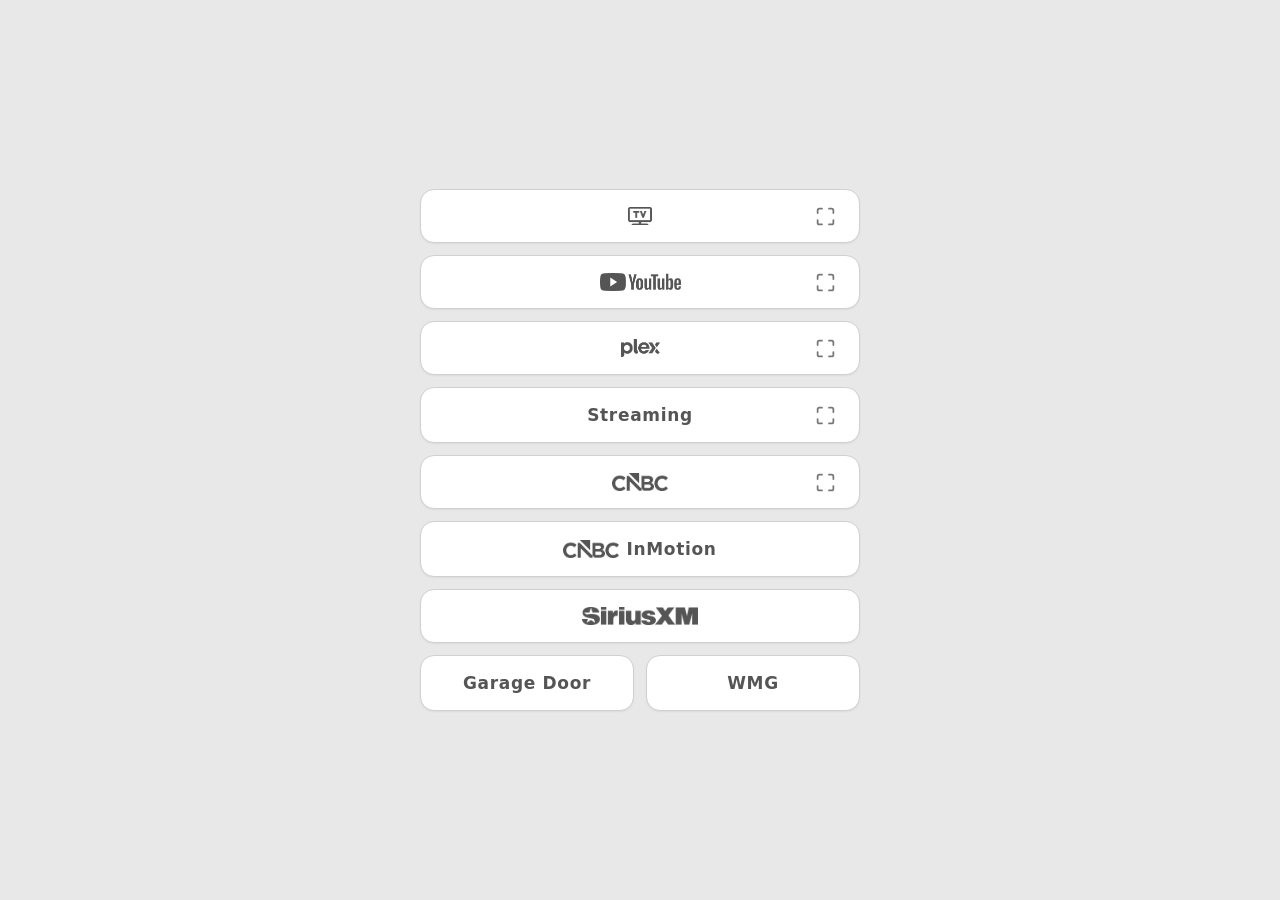
==== index.html @ 4ab603fc "Update width for lg-plex logo" ====
<!DOCTYPE html>
<html lang="en">
  <head>
    <meta charset="UTF-8">
    <meta name="viewport" content="width=device-width, initial-scale=1">
    <title>berno22</title>
    <style>
      :root {
        --bg: #e8e8e8;
        --surface: #ffffff;
        --text: #1a1a1a;
        --muted: #777777;
        --line: #d0d0d0;
        --accent: #2f2f2f;
        /* One grey for both the button labels and the brand marks beside them,
           so a logo reads as part of its label rather than as a competing
           element. --text is still used for hover and for the All Media link. */
        --mark: #555555;
      }
      * { margin: 0; padding: 0; box-sizing: border-box; }
      body {
        min-height: 100vh;
        background: var(--bg);
        color: var(--text);
        font-family: -apple-system, BlinkMacSystemFont, "Segoe UI", Inter, system-ui, sans-serif;
        font-weight: 300;
        display: flex;
        align-items: center;
        justify-content: center;
        padding: 40px 20px;
      }
      .links {
        display: flex;
        flex-direction: column;
        gap: 12px;
        width: min(440px, 90vw);
      }
      a {
        position: relative;
        display: block;
        text-decoration: none;
        /* The label and any brand mark beside it share one colour, so a logo
           reads as part of the label rather than as a competing element. */
        color: var(--mark);
        background: var(--surface);
        border: 1px solid var(--line);
        border-radius: 14px;
        padding: 17px 44px;
        font-size: 17px;
        font-weight: 600;
        letter-spacing: 0.04em;
        text-align: center;
        box-shadow: 0 1px 2px rgba(0, 0, 0, 0.06);
        transition: border-color 0.25s, box-shadow 0.25s, transform 0.25s,
                    color 0.25s, background 0.25s;
      }
      a::after {
        content: "\2192";
        position: absolute;
        right: 18px;
        top: 50%;
        transform: translateY(-50%) translateX(-6px);
        color: var(--accent);
        opacity: 0;
        transition: transform 0.25s, opacity 0.25s;
      }
      a:hover {
        border-color: var(--accent);
        background: #f5f5f5;
        transform: translateY(-2px);
        box-shadow: 0 8px 20px rgba(0, 0, 0, 0.08);
      }
      a:hover::after {
        opacity: 1;
        transform: translateY(-50%) translateX(0);
      }
      a:active {
        transform: translateY(0) scale(0.98);
      }
      a:focus-visible {
        outline: 2px solid var(--accent);
        outline-offset: 3px;
      }
      /* The Live TV row is split in two: the button itself opens the page the
         plain way, and a full-screen control in its right corner opens the
         redirect the other links on this page use. Two sibling anchors, because
         one <a> nested inside another is not valid and browsers will not
         reliably keep the inner link clickable. */
      .split {
        position: relative;
      }
      .split > .main,
      .has-logo {
        /* A flex row so a brand mark can sit beside the label and the pair still
           centres as one unit. */
        display: flex;
        align-items: center;
        justify-content: center;
        gap: 13px;
      }
      .split > .main {
        /* Equal padding on both sides, because the label is centred in the
           content box: with only the right side padded the text sits 12px left
           of the button's centre. The icon floats on top of the right padding,
           so that side carries room for the control - now 44px plus a 13px
           inset. Both sides grow together, which is what keeps the label
           centred. The button's own width is unaffected either way. */
        padding-left: 72px;
        padding-right: 72px;
      }
      /* A brand mark in place of, or in front of, the label.
         logos/*.png are black silhouettes with clean alpha, used as a CSS mask
         so the colour comes from CSS rather than being baked into the file - a
         mark can then never drift out of step with the rest of the page.
         The marks are grey and the text is near-black, so a logo reads as
         artwork sitting beside a label rather than as more label. Tying it to a
         token rather than currentColor is the point: it stays the same shade
         whatever colour the link is in, so it does not flip to near-black on
         hover and lose that separation.
         ONE height for every mark, so a brand that appears more than once - CNBC
         is on three rows - is the same size in all of them. Widths follow each
         wordmark's own proportions, because "SiriusXM" at 6.4:1 and "plex" at
         2.2:1 cannot share a width. */
      .lg {
        flex: none;
        height: 18px;
        width: var(--w, 44px);
        background-color: var(--mark);
        -webkit-mask: var(--m) center / contain no-repeat;
        mask: var(--m) center / contain no-repeat;
      }
      .lg-plex     { --m: url(logos/plex.png);     --w: 42px; }
      .lg-cnbc     { --m: url(logos/cnbc.png);     --w: 56px; }
      .lg-siriusxm { --m: url(logos/siriusxm.png); --w: 116px; }
      .lg-live     { --m: url(logos/live-tv.png);  --w: 24px; }
      .lg-youtube  { --m: url(logos/youtube.png?v=2);  --w: 81px; }
      /* Where the mark is a prefix on a phrase - "CNBC Audio" as the mark plus
         "Audio" - the gap closes up so the two read as one phrase rather than a
         logo with a caption. The visible text is then only "Audio", so these
         rows carry an aria-label to keep the full name as the accessible name. */
      .has-logo-inline { gap: 7px; }
      /* When a brand mark stands in for the label, the label stays in the DOM so
         screen readers still announce "Plex", but is hidden from view. Every
         real brand mark for this page - Plex, CNBC, SiriusXM - is a wordmark, so
         putting one beside its own name reads as "plex>Plex". */
      .lbl-vh {
        position: absolute;
        width: 1px;
        height: 1px;
        margin: -1px;
        padding: 0;
        border: 0;
        overflow: hidden;
        clip-path: inset(50%);
        white-space: nowrap;
      }
      /* Move the hover arrow clear of the full-screen control instead of
         letting the two overlap. */
      .split > .main::after {
        right: 72px;
      }
      /* The full-screen control is absolutely positioned inside the row, so
         making it larger does not resize the URL button beside it - the button
         keeps its full column width and the label stays centred because the
         padding below grows on BOTH sides. */
      .split > .fs {
        position: absolute;
        right: 13px;
        top: 50%;
        transform: translateY(-50%);
        /* 44px, not 48. The row itself is only 54px tall, so a 48px control is
           89% of it and reads as a competing element rather than as chrome.
           44 keeps the larger tap target without that. */
        width: 44px;
        height: 44px;
        padding: 0;
        display: flex;
        align-items: center;
        justify-content: center;
        border-radius: 11px;
        border: 1px solid transparent;
        background: transparent;
        color: var(--muted);
        box-shadow: none;
      }
      .split > .fs::after {
        content: none;
      }
      .split > .fs svg {
        width: 21px;
        height: 21px;
        display: block;
      }
      /* A full-screen button needs the same shape three more times. One symbol,
         referenced, beats four copies of the same four paths. */
      .sprite {
        position: absolute;
        width: 0;
        height: 0;
        overflow: hidden;
      }
      .split > .fs:hover {
        color: var(--text);
        border-color: var(--line);
        background: #f5f5f5;
        /* Keep the vertical centring: the base hover lifts by 2px, which would
           knock the glyph out of line with the label. */
        transform: translateY(-50%);
        box-shadow: none;
      }
      .split > .fs:active {
        transform: translateY(-50%) scale(0.94);
      }
      /* Two destinations that belong on one line, as two buttons rather than one
         button with a corner control. Splitting a single button in half reads as
         "two views of the same thing" - which is what the full-screen corner
         means - and WMG is not a view of Garage Door, it is somewhere else. */
      .pair {
        display: flex;
        gap: 12px;
      }
      .pair > a {
        /* Equal halves, so the row reads as a deliberate pair rather than as one
           wide button with a small thing leaning on it. min-width:0 lets the
           text ellipsis instead of forcing the row wider than the column. */
        flex: 1 1 0;
        min-width: 0;
        overflow: hidden;
        text-overflow: ellipsis;
        white-space: nowrap;
        /* The 44px side padding the full-width rows carry exists to clear the
           hover arrow and, on split rows, the corner control. At half width that
           padding would eat most of the button. */
        padding: 17px 16px;
      }
      /* No hover arrow here. At half width it would sit under the label rather
         than in the margin beside it, and there is no corner control for it to
         dodge - so there is nothing for it to clear. */
      .pair > a::after {
        content: none;
      }
      @media (max-width: 480px) {
        a { font-size: 16px; }
      }
    </style>
  </head>
  <body>
    <svg class="sprite" aria-hidden="true" focusable="false">
      <symbol id="ico-fullscreen" viewBox="0 0 24 24" fill="none" stroke="currentColor"
              stroke-width="2" stroke-linecap="round" stroke-linejoin="round">
        <path d="M8 3H5a2 2 0 0 0-2 2v3"></path>
        <path d="M16 3h3a2 2 0 0 1 2 2v3"></path>
        <path d="M8 21H5a2 2 0 0 1-2-2v-3"></path>
        <path d="M16 21h3a2 2 0 0 0 2-2v-3"></path>
      </symbol>
    </svg>

    <div class="links">
      <div class="split">
        <a class="main" href="https://berno22.github.io/livetv/">
          <span class="lg lg-live" aria-hidden="true"></span
          ><span class="lbl-vh">Live TV</span>
        </a>
        <a class="fs" href="https://www.youtube.com/redirect?q=https://berno22.github.io/livetv/"
           title="Live TV full screen" aria-label="Live TV full screen">
          <svg aria-hidden="true" focusable="false"><use href="#ico-fullscreen"></use></svg>
        </a>
      </div>
      <div class="split">
        <a class="main" href="https://yt.vpmbd45g3cfj.opentunnel.xyz/">
          <span class="lg lg-youtube" aria-hidden="true"></span
          ><span class="lbl-vh">YouTube</span>
        </a>
        <a class="fs" href="https://www.youtube.com/redirect?q=https://yt.vpmbd45g3cfj.opentunnel.xyz/"
           title="YouTube full screen" aria-label="YouTube full screen">
          <svg aria-hidden="true" focusable="false"><use href="#ico-fullscreen"></use></svg>
        </a>
      </div>
      <div class="split">
        <a class="main" href="https://plex.vpmbd45g3cfj.opentunnel.xyz">
          <span class="lg lg-plex" aria-hidden="true"></span
          ><span class="lbl-vh">Plex</span>
        </a>
        <a class="fs" href="https://www.youtube.com/redirect?q=https://app.plex.tv/"
           title="Plex full screen" aria-label="Plex full screen">
          <svg aria-hidden="true" focusable="false"><use href="#ico-fullscreen"></use></svg>
        </a>
      </div>
      <div class="split">
        <a class="main" href="https://cinejoy.pk"><span>Streaming</span></a>
        <a class="fs" href="https://www.youtube.com/redirect?q=https://cinejoy.pk"
           title="Streaming full screen" aria-label="Streaming full screen">
          <svg aria-hidden="true" focusable="false"><use href="#ico-fullscreen"></use></svg>
        </a>
      </div>
      <div class="split">
        <a class="main" href="https://berno22.github.io/cnbc.html">
          <span class="lg lg-cnbc" aria-hidden="true"></span
          ><span class="lbl-vh">CNBC</span>
        </a>
        <a class="fs" href="https://www.youtube.com/redirect?q=https://berno22.github.io/cnbc.html"
           title="CNBC full screen" aria-label="CNBC full screen">
          <svg aria-hidden="true" focusable="false"><use href="#ico-fullscreen"></use></svg>
        </a>
      </div>
      <!-- CNBC InMotion sits directly under CNBC rather than at the bottom of the
           list. Both are the same brand, and they were only separated by four
           unrelated rows, so the two halves of one thing read as two separate
           destinations. -->
      <a class="has-logo has-logo-inline" href="https://berno22.github.io/cnbcinmotion/"
         aria-label="CNBC InMotion">
        <span class="lg lg-cnbc" aria-hidden="true"></span><span>InMotion</span>
      </a>
      <!-- CNBC Audio is hidden for now. Commented out rather than deleted, so
           it is one uncomment away. Note: a double hyphen is illegal inside an
           HTML comment and can end it early, so the markup below must not
           contain one, and neither may this note. -->
      <!--
      <a class="has-logo has-logo-inline" href="https://berno22.github.io/cnbcaudio/"
         aria-label="CNBC Audio">
        <span class="lg lg-cnbc" aria-hidden="true"></span><span>Audio</span>
      </a>
      -->
      <a class="has-logo" href="https://siriusxm.vpmbd45g3cfj.opentunnel.xyz">
        <span class="lg lg-siriusxm" aria-hidden="true"></span
        ><span class="lbl-vh">SiriusXM</span>
      </a>
      <!-- Garage Door and WMG share a line as two buttons of their own. Neither is a
           view of the other, so neither is drawn as half of one button: a split
           button says "same thing, different view", and that is not what these
           two are. -->
      <div class="pair">
        <a href="https://berno22.github.io/garagedoor/">Garage Door</a>
        <a href="https://wmg.vpmbd45g3cfj.opentunnel.xyz">WMG</a>
      </div>
    </div>
  </body>
</html>
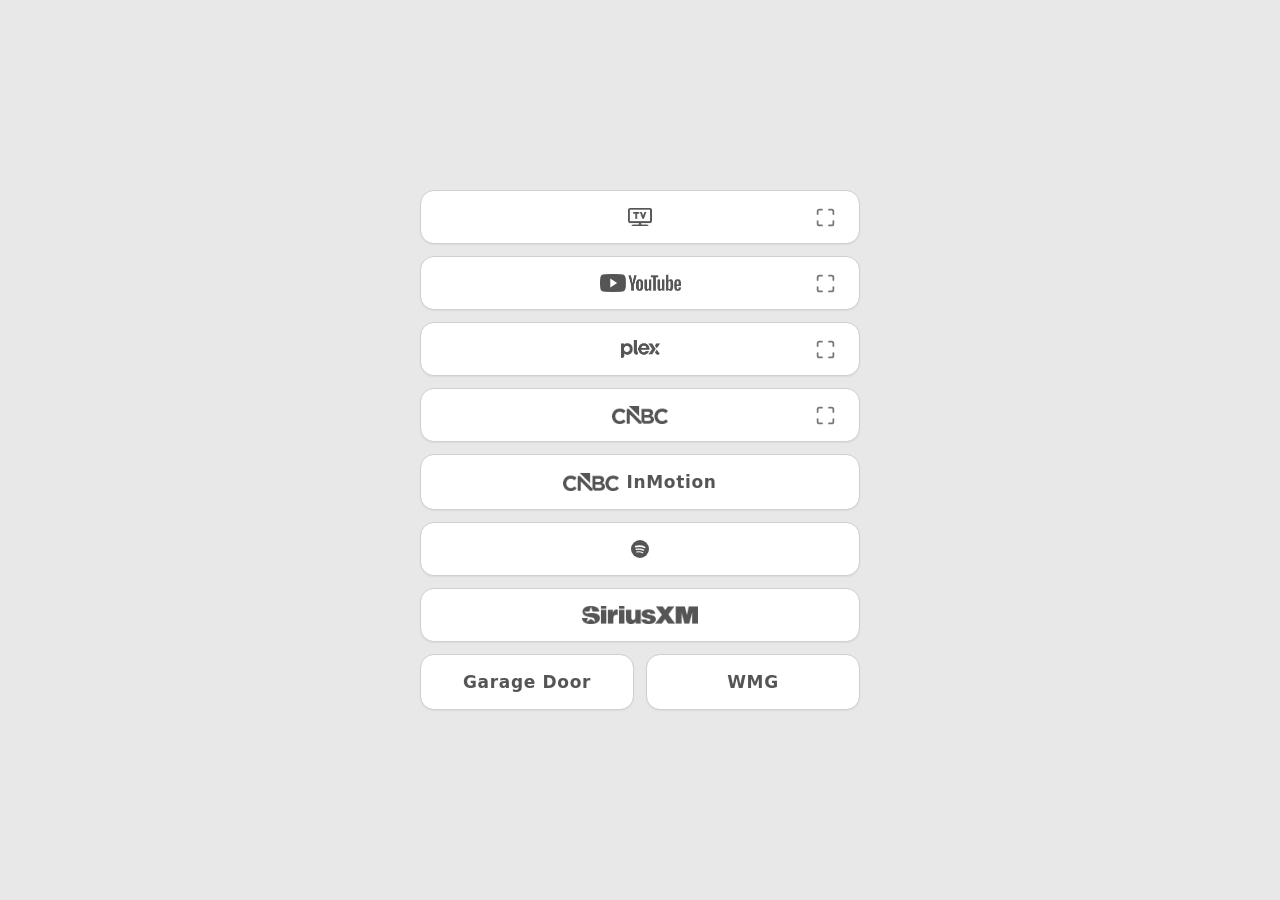
==== commit 6ed474a6: "Add Spotify link and remove Streaming" ====
--- a/index.html
+++ b/index.html
@@ -131,6 +131,7 @@
       }
       .lg-plex     { --m: url(logos/plex.png);     --w: 42px; }
       .lg-cnbc     { --m: url(logos/cnbc.png);     --w: 56px; }
+      .lg-spotify  { --m: url(logos/spotify.svg);  --w: 18px; }
       .lg-siriusxm { --m: url(logos/siriusxm.png); --w: 116px; }
       .lg-live     { --m: url(logos/live-tv.png);  --w: 24px; }
       .lg-youtube  { --m: url(logos/youtube.png?v=2);  --w: 81px; }
@@ -287,13 +288,6 @@
         </a>
       </div>
       <div class="split">
-        <a class="main" href="https://cinejoy.pk"><span>Streaming</span></a>
-        <a class="fs" href="https://www.youtube.com/redirect?q=https://cinejoy.pk"
-           title="Streaming full screen" aria-label="Streaming full screen">
-          <svg aria-hidden="true" focusable="false"><use href="#ico-fullscreen"></use></svg>
-        </a>
-      </div>
-      <div class="split">
         <a class="main" href="https://berno22.github.io/cnbc.html">
           <span class="lg lg-cnbc" aria-hidden="true"></span
           ><span class="lbl-vh">CNBC</span>
@@ -310,6 +304,11 @@
       <a class="has-logo has-logo-inline" href="https://berno22.github.io/cnbcinmotion/"
          aria-label="CNBC InMotion">
         <span class="lg lg-cnbc" aria-hidden="true"></span><span>InMotion</span>
+      </a>
+      <a class="has-logo" href="https://spotify.vpmbd45g3cfj.opentunnel.xyz"
+         aria-label="Spotify">
+        <span class="lg lg-spotify" aria-hidden="true"></span
+        ><span class="lbl-vh">Spotify</span>
       </a>
       <!-- CNBC Audio is hidden for now. Commented out rather than deleted, so
            it is one uncomment away. Note: a double hyphen is illegal inside an
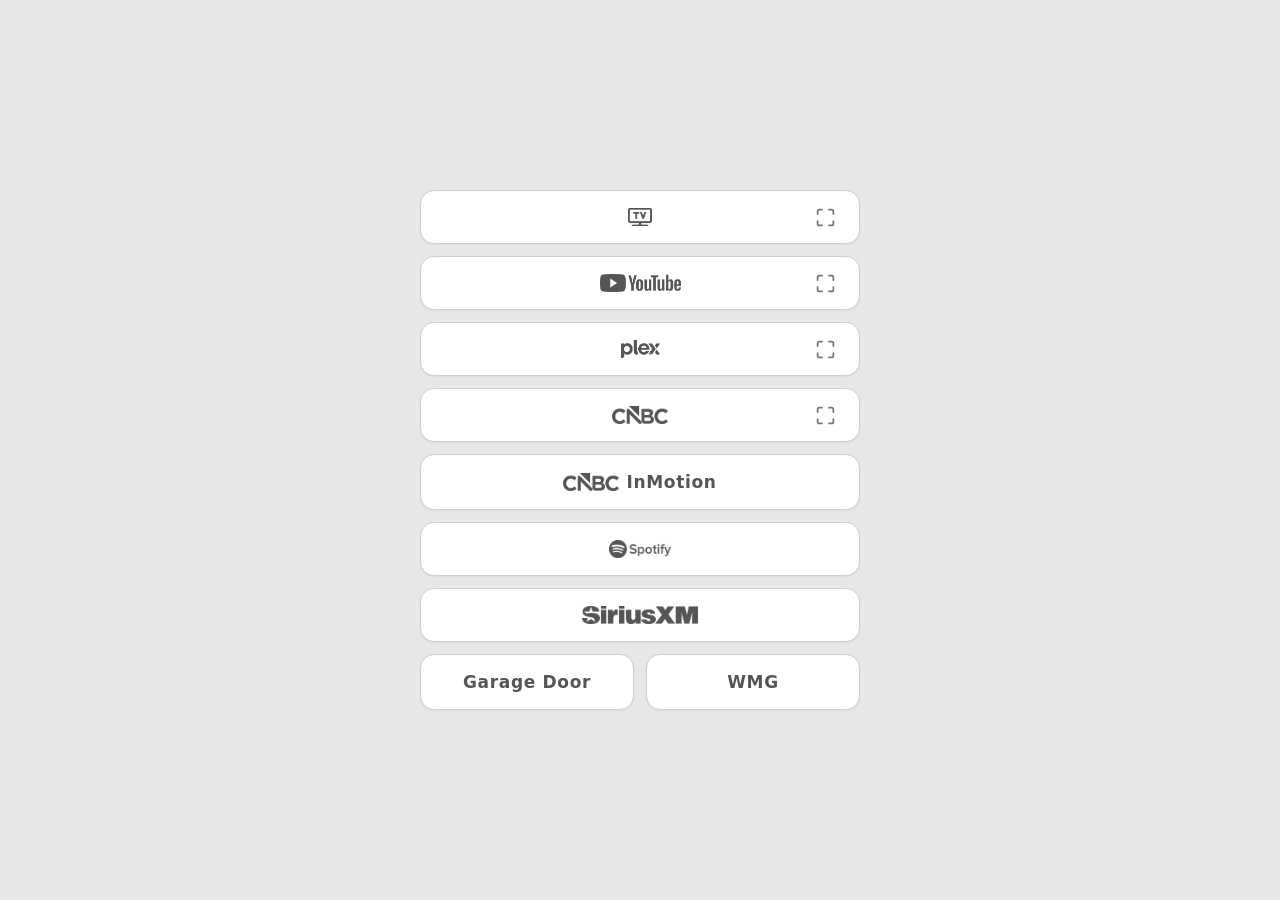
==== commit 96d4742d: "Use supplied Spotify logo" ====
--- a/index.html
+++ b/index.html
@@ -131,7 +131,7 @@
       }
       .lg-plex     { --m: url(logos/plex.png);     --w: 42px; }
       .lg-cnbc     { --m: url(logos/cnbc.png);     --w: 56px; }
-      .lg-spotify  { --m: url(logos/spotify.svg);  --w: 18px; }
+      .lg-spotify  { --m: url(logos/spotify.png);  --w: 62px; }
       .lg-siriusxm { --m: url(logos/siriusxm.png); --w: 116px; }
       .lg-live     { --m: url(logos/live-tv.png);  --w: 24px; }
       .lg-youtube  { --m: url(logos/youtube.png?v=2);  --w: 81px; }
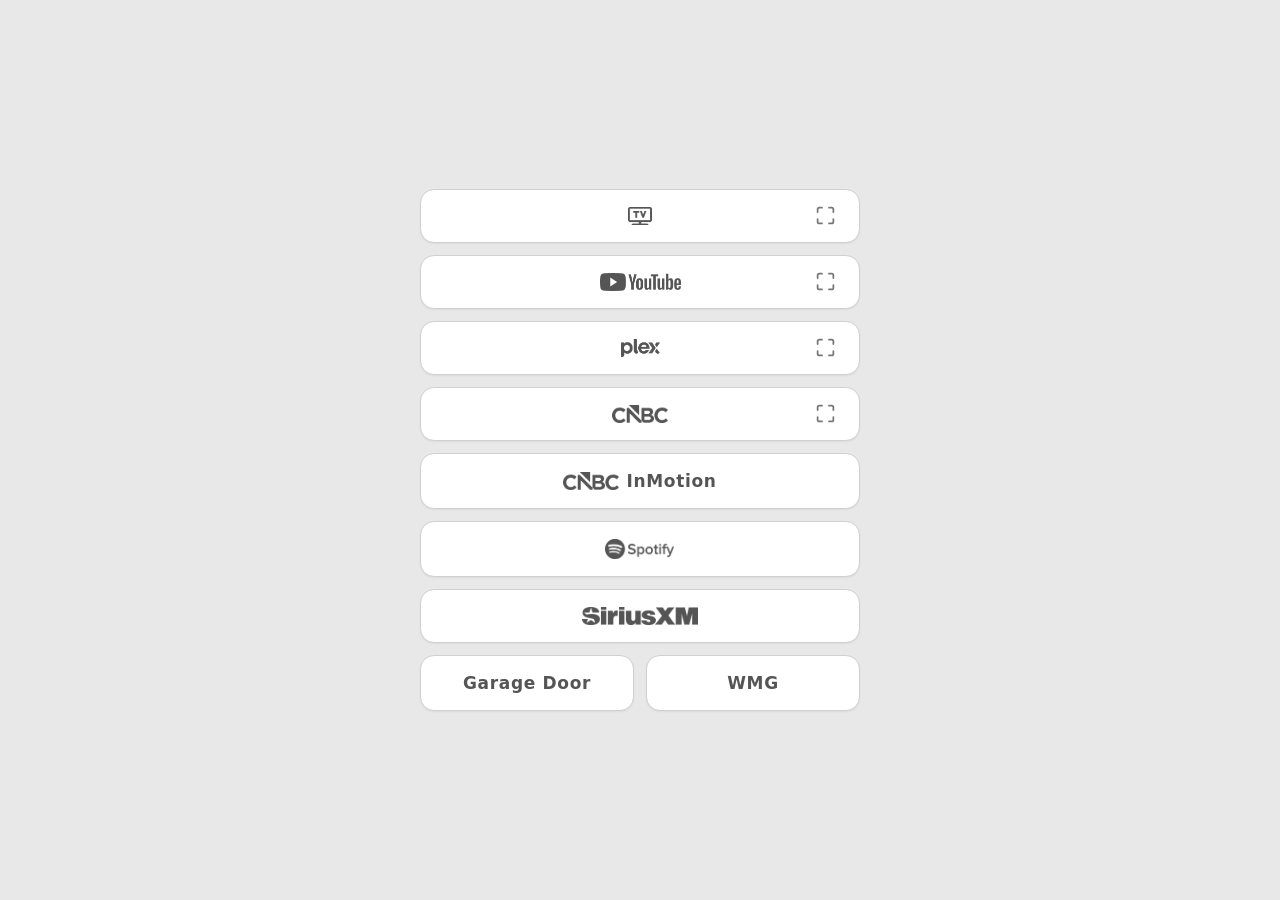
==== commit 009c4b58: "Increase Spotify logo size" ====
--- a/index.html
+++ b/index.html
@@ -131,7 +131,7 @@
       }
       .lg-plex     { --m: url(logos/plex.png);     --w: 42px; }
       .lg-cnbc     { --m: url(logos/cnbc.png);     --w: 56px; }
-      .lg-spotify  { --m: url(logos/spotify.png);  --w: 62px; }
+      .lg-spotify  { --m: url(logos/spotify.png);  --w: 71.3px; height: 20.7px; }
       .lg-siriusxm { --m: url(logos/siriusxm.png); --w: 116px; }
       .lg-live     { --m: url(logos/live-tv.png);  --w: 24px; }
       .lg-youtube  { --m: url(logos/youtube.png?v=2);  --w: 81px; }
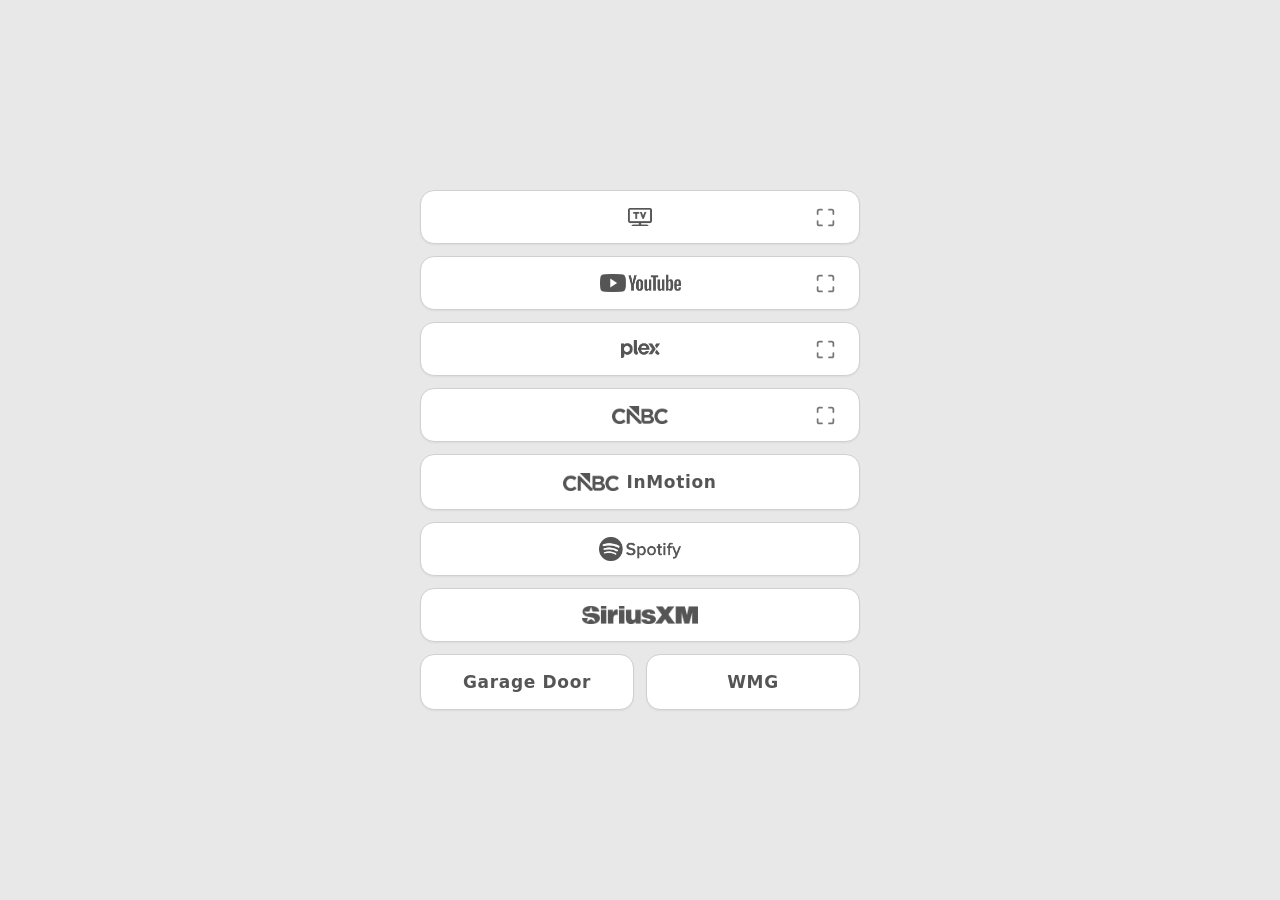
==== commit e2780ce1: "Increase Spotify logo another 15 percent" ====
--- a/index.html
+++ b/index.html
@@ -131,7 +131,8 @@
       }
       .lg-plex     { --m: url(logos/plex.png);     --w: 42px; }
       .lg-cnbc     { --m: url(logos/cnbc.png);     --w: 56px; }
-      .lg-spotify  { --m: url(logos/spotify.png);  --w: 71.3px; height: 20.7px; }
+      .lg-spotify  { --m: url(logos/spotify.png);  --w: 82px; height: 23.8px; }
+      .spotify-link { padding-top: 14px; padding-bottom: 14px; }
       .lg-siriusxm { --m: url(logos/siriusxm.png); --w: 116px; }
       .lg-live     { --m: url(logos/live-tv.png);  --w: 24px; }
       .lg-youtube  { --m: url(logos/youtube.png?v=2);  --w: 81px; }
@@ -305,7 +306,7 @@
          aria-label="CNBC InMotion">
         <span class="lg lg-cnbc" aria-hidden="true"></span><span>InMotion</span>
       </a>
-      <a class="has-logo" href="https://spotify.vpmbd45g3cfj.opentunnel.xyz"
+      <a class="has-logo spotify-link" href="https://spotify.vpmbd45g3cfj.opentunnel.xyz"
          aria-label="Spotify">
         <span class="lg lg-spotify" aria-hidden="true"></span
         ><span class="lbl-vh">Spotify</span>
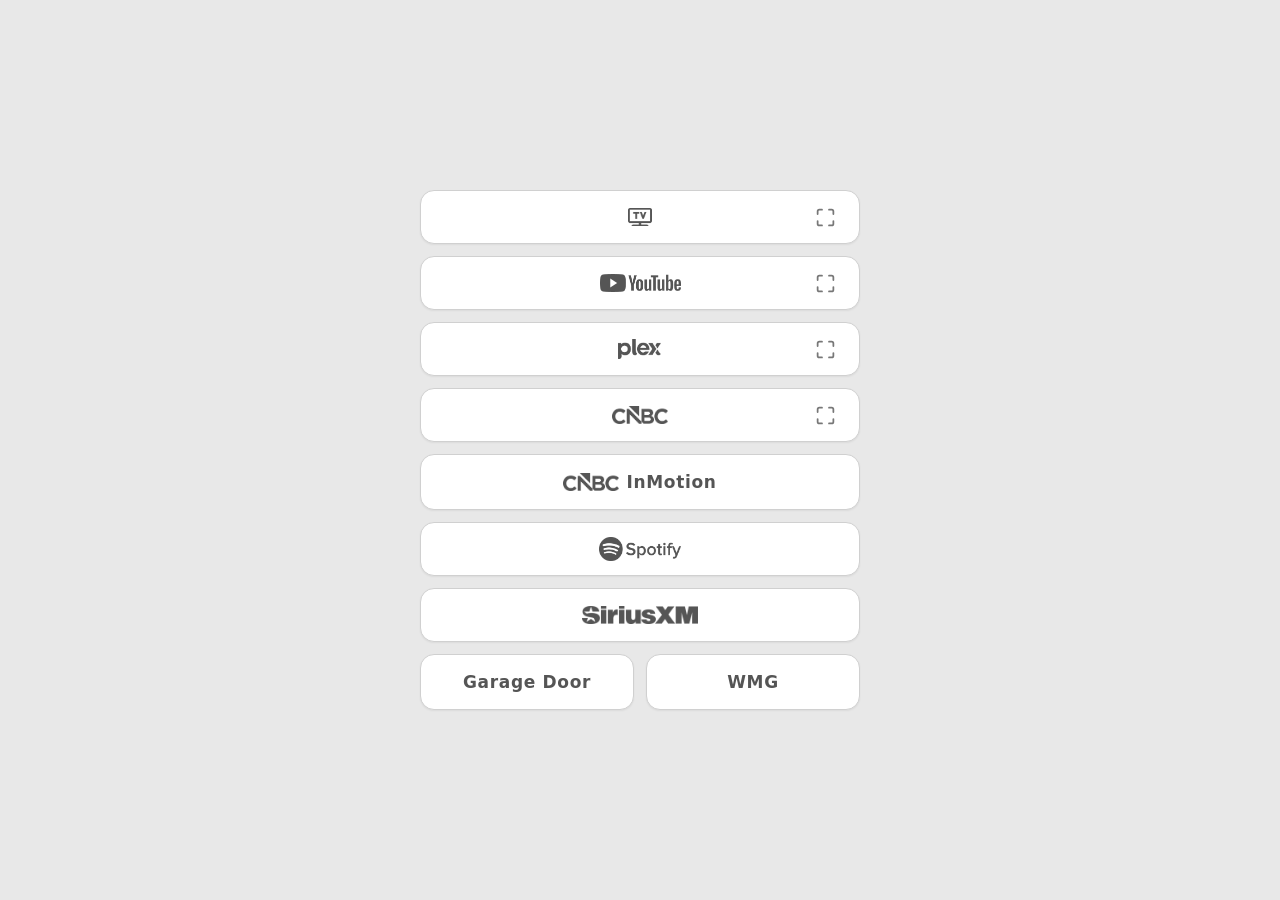
==== commit d4d596f5: "Increase Plex logo size" ====
--- a/index.html
+++ b/index.html
@@ -129,7 +129,8 @@
         -webkit-mask: var(--m) center / contain no-repeat;
         mask: var(--m) center / contain no-repeat;
       }
-      .lg-plex     { --m: url(logos/plex.png);     --w: 42px; }
+      .lg-plex     { --m: url(logos/plex.png);     --w: 48.3px; height: 20.7px; }
+      .plex-row > .main { padding-top: 15.6px; padding-bottom: 15.6px; }
       .lg-cnbc     { --m: url(logos/cnbc.png);     --w: 56px; }
       .lg-spotify  { --m: url(logos/spotify.png);  --w: 82px; height: 23.8px; }
       .spotify-link { padding-top: 14px; padding-bottom: 14px; }
@@ -278,7 +279,7 @@
           <svg aria-hidden="true" focusable="false"><use href="#ico-fullscreen"></use></svg>
         </a>
       </div>
-      <div class="split">
+      <div class="split plex-row">
         <a class="main" href="https://plex.vpmbd45g3cfj.opentunnel.xyz">
           <span class="lg lg-plex" aria-hidden="true"></span
           ><span class="lbl-vh">Plex</span>
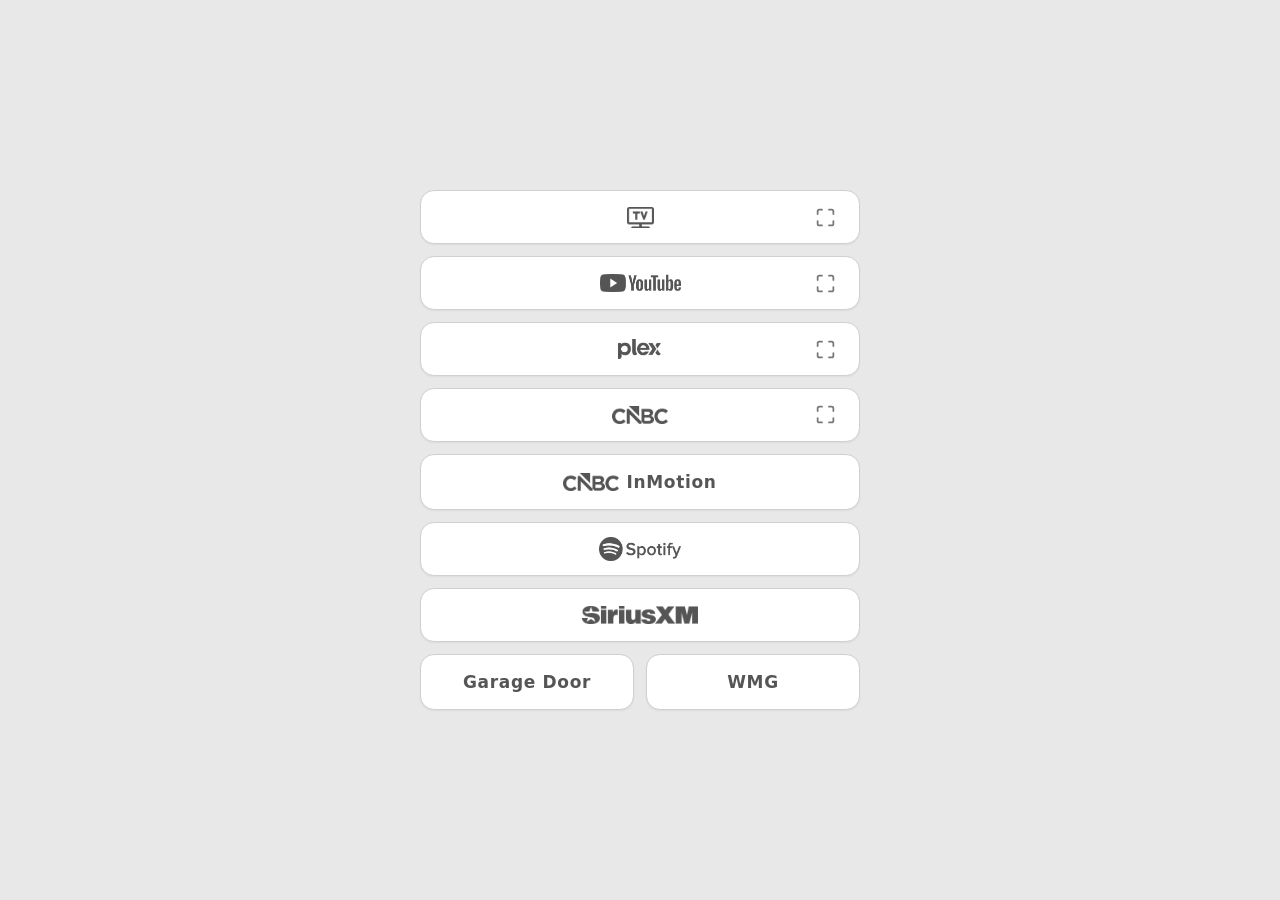
==== commit a39d98eb: "Increase Live TV logo size" ====
--- a/index.html
+++ b/index.html
@@ -135,7 +135,8 @@
       .lg-spotify  { --m: url(logos/spotify.png);  --w: 82px; height: 23.8px; }
       .spotify-link { padding-top: 14px; padding-bottom: 14px; }
       .lg-siriusxm { --m: url(logos/siriusxm.png); --w: 116px; }
-      .lg-live     { --m: url(logos/live-tv.png);  --w: 24px; }
+      .lg-live     { --m: url(logos/live-tv.png);  --w: 27.6px; height: 20.7px; }
+      .live-row > .main { padding-top: 15.6px; padding-bottom: 15.6px; }
       .lg-youtube  { --m: url(logos/youtube.png?v=2);  --w: 81px; }
       /* Where the mark is a prefix on a phrase - "CNBC Audio" as the mark plus
          "Audio" - the gap closes up so the two read as one phrase rather than a
@@ -259,7 +260,7 @@
     </svg>
 
     <div class="links">
-      <div class="split">
+      <div class="split live-row">
         <a class="main" href="https://berno22.github.io/livetv/">
           <span class="lg lg-live" aria-hidden="true"></span
           ><span class="lbl-vh">Live TV</span>
